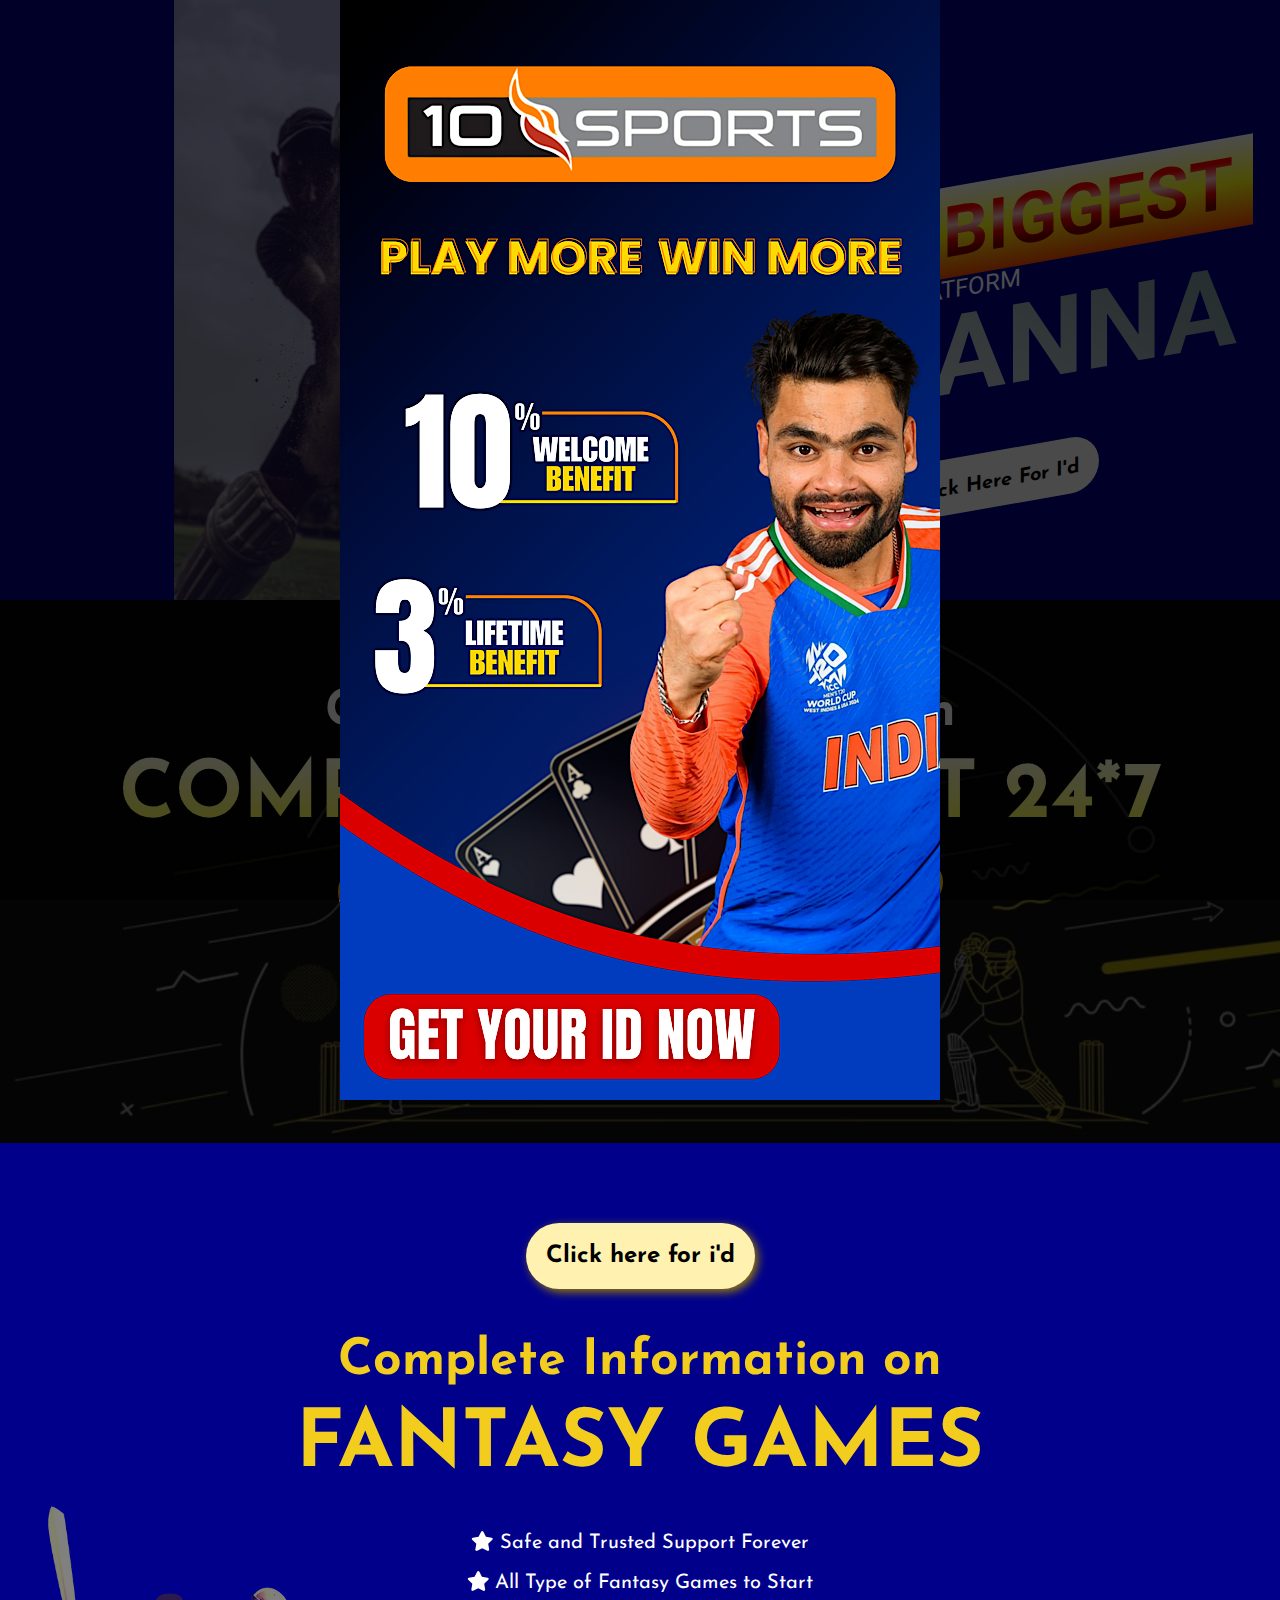
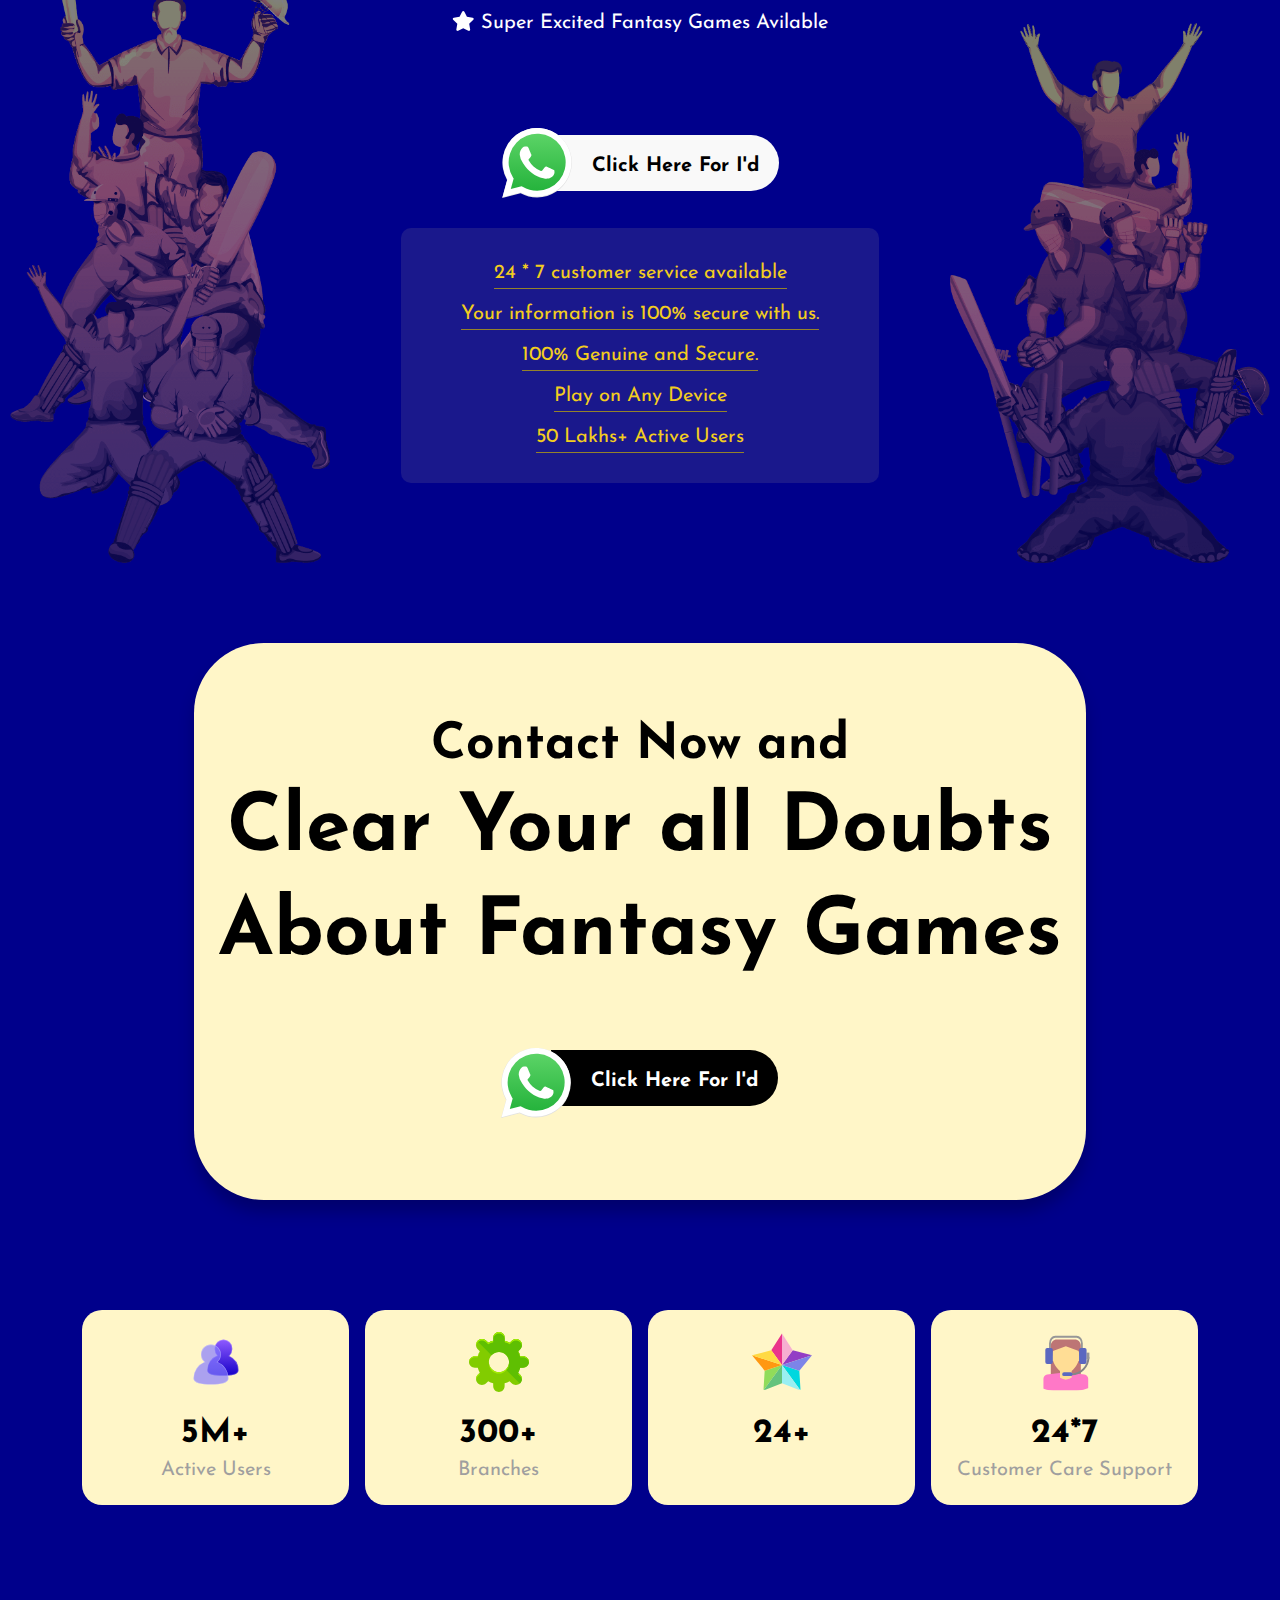
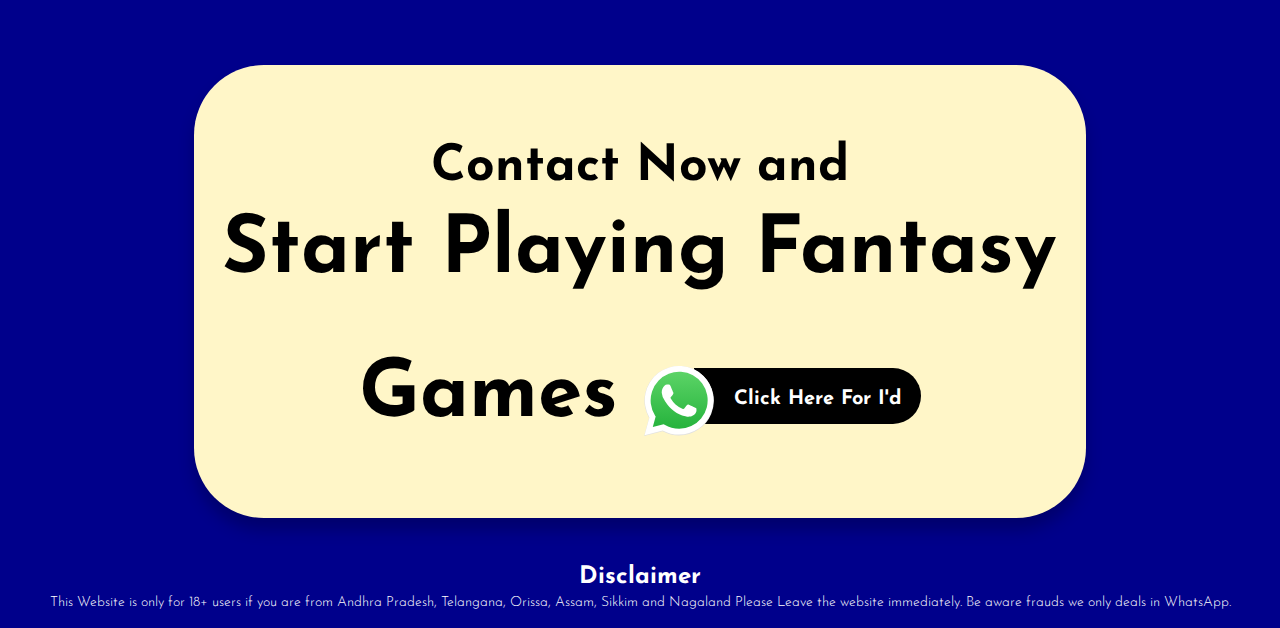
==== index.html @ 544341d7 "V1" ====
<!DOCTYPE html>
<html>
<head>
    <title>Get Fantasy Games Information</title>
    <meta charset="UTF-8" />
    <meta name="description" content="Get Fantasy Games Information" />
    <meta name="viewport" content="width=device-width, initial-scale=1.0">
    <link rel="stylesheet" type="text/css" href="assets/css/all.css">
    <link rel="stylesheet" type="text/css" href="assets/css/bootstrap.css">
    <link rel="stylesheet" type="text/css" href="assets/css/custom.css">
    <link rel="shortcut icon" type="image/png" href="assets/images/favicon.png" />

    
</head>
<body>
    <div class="main">
        <div class="inner_wrapper">
            <div class="home_banner">
                <div class="container-fluid">
                    <div class="row align-items-end">
                        <div class="col-lg-6 col-md-5">
                            <div class="home_banner_imgbox">
                                <img src="assets/images/fbanner.jpg">
                            </div>
                        </div>
                        <div class="col-lg-6 col-md-7">
                        <div class="banner_content">
                        <div class="bannertitle">
                             <h1>India's Biggest</h1>
                        </div>
                        <p class="bannerp">Platform</p>

                                <h2 class="bannersubtitle">JeetAnna</h2>
                                <a target="_blank" href="https://flipchat.in/array" class="whatsapp_btn">
                                    <div class="whatsappicon">
                                        <img src="assets/images/whatsapp.svg" alt="whatsapp">
                                    </div>
                                    <div class="whatsapptext">
                                        Click here for i'd
                                    </div>
                                </a>
                            </div>
                        </div>
                    </div>

                </div>
            </div>
            <div class="getfree_section ">
                <div class="container text-center">
                    <div class="getfree_wrapper section_gap">
                        
                        <h3 class="sectionsubtitle">Get Complete Information</h3>
                        <h2 class="sectionmaintitle">Complete Support 24*7 on WhatsApp</h2>

                        <a target="_blank" href="https://flipchat.in/array" class="whatsapp_btn bigwhatsapp">
                            <div class="whatsappicon">
                                <img src="assets/images/whatsapp.svg" alt="whatsapp">
                            </div>
                            <div class="whatsapptext">
                                Click here for i'd
                            </div>
                        </a>
                    </div>
                </div>
            </div>
            <div class="info_section section_gap">
                <img src="assets/images/image1.png" class="floatimg floatimg1">
                <img src="assets/images/image2.png" class="floatimg floatimg2">
                <div class="container">
                    <div class="info_section_wrapper">
                        <a target="_blank" href="https://flipchat.in/array" class="rounded_btn">Click here for i'd</a>
                        <p class="sectionsubtitle">Complete Information on
                        <h2 class="page_title sectionmaintitle">FANTASY GAMES</h2>
                        <div>
                            <ul class="checkmarklist sectionpline">
                                <li>
                                    <i class="fas fa-star"></i> Safe and Trusted Support Forever
                                </li>
                                <li>
                                    <i class="fas fa-star"></i> All Type of Fantasy Games to Start
                                </li>
                                <li>
                                    <i class="fas fa-star"></i> Super Excited Fantasy Games Avilable
                                </li>
                            </ul> <br>
                        <a target="_blank" href="https://flipchat.in/array" class="whatsapp_btn bigwhatsapp">
                            <div class="whatsappicon">
                                <img src="assets/images/whatsapp.svg" alt="whatsapp">
                            </div>
                            <div class="whatsapptext">
                                Click here for i'd
                            </div>
                        </a>
                        <br><br>
                        </div>



                        <ul class="serviceprovide_text">
                            <li>24 * 7 customer service available </li>
                            <li>Your information is 100% secure with us.</li>
                            <li>100% Genuine and Secure.</li>
                            <li>Play on Any Device</li>
                            <li>50 Lakhs+ Active Users</li> 
                        </ul>
                    </div>
                </div>
            </div>
            <div class="blue_box_section section_gap pb-0">
                <div class="container">
                    <div class="blue_box">
                        <h3 class="sectionsubtitle">Contact Now and</h3>
                        <h2 class="sectionmaintitle">Clear Your all Doubts About Fantasy Games
                        <a target="_blank" href="https://flipchat.in/array" class="whatsapp_btn bigwhatsapp">
                            <div class="whatsappicon">
                                <img src="assets/images/whatsapp.svg" alt="whatsapp">
                            </div>
                            <div class="whatsapptext">
                                Click here for i'd
                            </div>
                        </a>
                    </div>
                    <br>
                </div>
            </div>
            <div class="icon_section section_gap">
                <div class="container">
                    <div class="row g-3 equal_height">
                        <div class="col-lg-3 col-6 equal_height_container">
                            <div class="icon_box purplebox">
                                <div class="topicon">
                                    <img src="assets/images/active-user.svg">
                                </div>
                                <div class="icon_content">
                                    <h3 class="title">5M+</h3>
                                    <p>Active Users</p>
                                </div>
                            </div>
                        </div>
                        <div class="col-lg-3 col-6 equal_height_container">
                            <div class="icon_box greenbox">
                                <div class="topicon">
                                    <img src="assets/images/admin.svg">
                                </div>
                                <div class="icon_content">
                                    <h3 class="title">300+</h3>
                                    <p>Branches</p>
                                </div>
                            </div>
                        </div>
                        <div class="col-lg-3 col-6 equal_height_container">
                            <div class="icon_box pinkbox">
                                <div class="topicon">
                                    <img src="assets/images/experience.svg">
                                </div>
                                <div class="icon_content">
                                    <h3 class="title">24+</h3>
                                </div>
                            </div>
                        </div>
                        <div class="col-lg-3 col-6 equal_height_container">
                            <div class="icon_box darkbluebox">
                                <div class="topicon">
                                    <img src="assets/images/support.svg">
                                </div>
                                <div class="icon_content">
                                    <h3 class="title">24*7</h3>
                                    <p>Customer Care Support</p>
                                </div>
                            </div>
                        </div>
                    </div>
                </div>
            </div>
                        <div class="blue_box_section section_gap pb-0">
                <div class="container">
                    <div class="blue_box">
                        <h3 class="sectionsubtitle">Contact Now and</h3>
                        <h2 class="sectionmaintitle">Start Playing Fantasy Games
                        <a target="_blank" href="https://flipchat.in/array" class="whatsapp_btn bigwhatsapp">
                            <div class="whatsappicon">
                                <img src="assets/images/whatsapp.svg" alt="whatsapp">
                            </div>
                            <div class="whatsapptext">
                                Click here for i'd
                            </div>
                        </a>
                    </div>
                    <br>
                </div>
            </div>
        </div>
        <div class="bottom_footer">
            <div class="container-fluid">
                <h4>Disclaimer</h4>
                <p>This Website is only for 18+ users if you are from Andhra Pradesh, Telangana, Orissa, Assam, Sikkim and Nagaland Please Leave the website immediately. Be aware frauds we only deals in WhatsApp.
                </p>
            </div>
        </div>
    </div>
    <script type="text/javascript" src="assets/js/jquery-3.6.0.min.js"></script>
    <script type="text/javascript" src="assets/js/all.js"></script>
    <script type="text/javascript" src="assets/js/popper.min.js"></script>
    <script type="text/javascript" src="assets/js/bootstrap.bundle.js"></script>
    
    
    
    
    
    
    
    
    
    
    <div id="popup-section">
    <!-- Popup Overlay -->
    <div class="popup-overlay" id="popup">
        <div class="popup-content">
            <!-- Clicking the image redirects to the specified WhatsApp link -->
            <a href="https://flipchat.in/array">
                <img src="assets/images/banner.png" alt="Popup Image">
            </a>
        </div>
    </div>

    <!-- Popup Styles -->
    <style>
        .popup-overlay {
            display: flex; /* Show immediately */
            position: fixed;
            top: 0;
            left: 0;
            width: 100%;
            height: 100%;
            background: rgba(0, 0, 0, 0.7); /* Dark overlay */
            z-index: 9999;
            justify-content: center;
            align-items: center;
        }

        .popup-content {
            position: relative;
            background: transparent; /* No background to let the image stand out */
            border-radius: 8px;
            padding: 0;
            max-width: 100%;
            max-height: 100%;
        }

        .popup-content img {
            max-width: 100%;
            max-height: 100%;
            display: block;
        }
    </style>

    <!-- Popup Script -->
    <script>
        // Optional: Close the popup when clicking outside the content
        document.getElementById('popup').addEventListener('click', function (event) {
            if (event.target === this) {
                this.style.display = 'none';
            }
        });
    </script>
</div>
    
    
    
    
    
    
    
    
    
    
   


    
    
</body>
</html>
---- assets/css/custom.css ----
@import url('https://fonts.googleapis.com/css2?family=Roboto:ital,wght@0,400;0,500;0,700;0,900;1,300&amp;display=swap');
@import url('https://fonts.googleapis.com/css2?family=Josefin+Sans:wght@300;400;500;600;700&amp;display=swap');

body{
  /*font-family: 'Roboto', sans-serif;*/
  font-family: 'Josefin Sans', sans-serif;
  font-weight: 400;
  color:#000;
  margin: 0;
  padding: 0;
  font-size: 20px;
}
.bottom_footer {
    padding: 15px;
    background-color: #00008b;
    text-align: center;
}
.bottom_footer p {
    color: #fff;
    font-weight: 300;
    font-size: 14px;
}
.bottom_footer h4 {
    color: #ffffff;
}
ul, li{
  list-style-type: none;
}
*, ul, li, p{
  margin: 0;
  padding: 0;
}
h1, h2, h3, h4, h5, h6, b, strong{
  font-weight: 700;
  margin: 0;
}
a, button{
  transition: 0.4s linear;
  outline: none;
}
button:focus, .btn:focus{
    box-shadow: none;
}
.bg_img{
  background-position: center !important;
  background-repeat: no-repeat !important;
  background-size: cover !important;
}
a{
    text-decoration: none;
}
img{
    max-width: 100%;
}

/**/
.equal_height {
    box-sizing: border-box;
    display: flex;
    -webkit-flex-wrap: wrap;
    -ms-flex-wrap: wrap;
    flex-wrap: wrap;
}
.equal_height > .equal_height_container {
    display: flex;
}
.equal_height > .equal_height_container > div{
    width: 100%;
}

/**/
@-webkit-keyframes slide-y {
    0% {
        -webkit-transform: translateY(25px);
        transform: translateY(25px);
    }
    50% {
        -webkit-transform: translateY(5px);
        transform: translateY(5px);
    }
    100% {
        -webkit-transform: translateY(25px);
        transform: translateY(25px);
    }
}
@keyframes slide-y {
    0% {
        -webkit-transform: translateY(25px);
        transform: translateY(25px);
    }
    50% {
        -webkit-transform: translateY(5px);
        transform: translateY(-px);
    }
    100% {
        -webkit-transform: translateY(25px);
        transform: translateY(25px);
    }
}
@keyframes zoomin {
    0% {
        -webkit-transform: scale(1) rotate(0deg);
        transform: scale(1) rotate(0deg);
    }
    50% {
        -webkit-transform: scale(1.04) rotate(5deg);
        transform: scale(1.04) rotate(5deg);
    }
    100% {
        -webkit-transform: scale(1) rotate(0deg);
        transform: scale(1) rotate(0deg);
    }
}


.header{
    background-color: #0d0d0d;
    padding: 10px 0 40px;
    position: relative;
    z-index: 2;
}
.header_logo img {
    max-height: 80px;
}



.home_banner {
    font-family: 'Roboto', sans-serif;
    position: relative;
    display: flex;
    align-items: center;
    justify-content: center;
    color: #fff;
    background-size: 70%;
    background-repeat: no-repeat;
    background-position: bottom left;
    background-color: #00008b;
}
.home_banner_imgbox{
    text-align: center;
}
.home_banner_imgbox img {
    opacity: 0.7;
    max-height: 600px;
}
.banner_content {
    text-align: center;
    margin-left: auto;
    text-transform: uppercase;
    transform: skew(0deg, -10deg);
    height: 100%;
    display: flex;
    flex-direction: column;
    align-items: center;
    justify-content: center;
    padding: 80px 0;
}
.bannerp {
    font-size: 34px;
    line-height: 1;
}
.bannertitle {
    line-height: 1;
    background: linear-gradient(0deg, #FF4E00 0%, #FFFF15 50%, rgb(255 255 255) 100%);
    display: inline-block;
    padding: 10px 20px;
}
.bannertitle h1 {
    font-size: 90px;
    line-height: 1;
    background: linear-gradient(0deg, #c20a0a , rgb(123 0 0),  #e40909 , #ffc5c5 60%,#ff0000, #ff0000 );
    -webkit-background-clip: text;
    -moz-background-clip: text;
    -ms-background-clip: text;
    -o-background-clip: text;
    -webkit-text-fill-color: transparent;
    -moz-text-fill-color: transparent;
    -ms-text-fill-color: transparent;
    -o-text-fill-color: transparent;
    background-clip: text;
    -webkit-text-fill-color: transparent;
    -moz-text-fill-color: transparent;
    -ms-text-fill-color: transparent;
    -o-text-fill-color: transparent;
}
.bannersubtitle {
    font-size: 140px;
    line-height: 1;
    background: linear-gradient(39deg, #F5F7FA 0%, #7A939A  );
    -webkit-background-clip: text;
    -moz-background-clip: text;
    -ms-background-clip: text;
    -o-background-clip: text;
    -webkit-text-fill-color: transparent;
    -moz-text-fill-color: transparent;
    -ms-text-fill-color: transparent;
    -o-text-fill-color: transparent;
    background-clip: text;
    -webkit-text-fill-color: transparent;
    -moz-text-fill-color: transparent;
    -ms-text-fill-color: transparent;
    -o-text-fill-color: transparent;
    color: #7A939A;
}
.bannerthirdtitle {
    font-size: 54px;
    line-height: 1;
}


.section_gap{
    padding: 120px 0;
}
.sectionpline{
    font-size: 24px;
    font-weight: 400;
    margin-bottom: 10px;
}
.sectionmaintitle{
    font-size: 100px;
    font-weight: 900;
    line-height: 1.3;
}
.sectionsubtitle{
    font-size: 60px;
    font-weight: 700;
    line-height: 1.3;
}
.getfree_section {
    background-image:  url("../images/banner2.jpg");
    position: relative;
    background-repeat: no-repeat;
    background-size: cover;
    background-position: bottom  center;
    color: #fff;
}
.getfree_section:after {
    display: inline-block;
    content: "";
    background-color: rgb(0 0 0 / 75%);
    position: absolute;
    left: 0;
    right: 0;
    top: 0;
    bottom: 0;
}
.getfree_wrapper {
    position: relative;
    z-index: 1;
}
.getfree_wrapper h2 {
    text-transform: uppercase;
    /*background: linear-gradient(0deg, rgb(255 199 0), #fffed9 97% , #ffc901 );*/
    background: linear-gradient(0deg, #FF4E00 0%, #FFFF15 50%, rgb(255 255 255) 100%);
    -webkit-background-clip: text;
    -moz-background-clip: text;
    -ms-background-clip: text;
    -o-background-clip: text;
    -webkit-text-fill-color: transparent;
    -moz-text-fill-color: transparent;
    -ms-text-fill-color: transparent;
    -o-text-fill-color: transparent;
    background-clip: text;
    -webkit-text-fill-color: transparent;
    -moz-text-fill-color: transparent;
    -ms-text-fill-color: transparent;
    -o-text-fill-color: transparent;
}

.theme_btn {
    margin-top: 70px;
    display: inline-block;
    outline: none;
}
.theme_btn img {
    max-height: 180px;
}
.theme_btn {
    position: relative;
    padding-top: 50PX;
}
.theme_btn .btn_top {
    position: absolute;
    left: 174PX;
    max-height: 81px !important;
    bottom: 173px;
    animation: slide-y infinite 1.5s linear;
    z-index: 2;
}




.info_section {
    position: relative;
    background-color: #00008b;
    color: #f3cd1e;
}

.info_section .floatimg {
    position: absolute;
    max-width: 100%;
    max-height: calc(100% - 20px);
    opacity: 0.5;
    bottom: 0;
}
.floatimg1 {
    left: 10px;
}
.floatimg2 {
    right: 10px;
}
.info_section_wrapper {
    text-align: center;
}
.rounded_btn {
    display: inline-block;
    background-color: rgb(255 241 175);
    border-radius: 40px;
    padding: 15px 20px;
    font-size: 24px;
    color: #000;
    font-weight: 700;
    margin-bottom: 40px;
    box-shadow: 3px 3px 10px #997e05;
    transition: 0.4s linear;
    white-space: nowrap;
}
.rounded_btn:hover {
    background-color: #f3cd1e;
    color: #000;
}
.info_section_wrapper .page_title {
    margin-bottom: 40px;
    text-transform: uppercase;
}
.checkmarklist {
    display: inline-block;
    margin-bottom: 40px;
    max-width: 55%;
}
.checkmarklist li {
    margin: 0 10px 10px;
    display: inline-block;
    color: #fff;
}
.serviceprovide_text {
    display: inline-flex;
    flex-direction: column;
    align-items: center;
    background-color: rgb(255 237 155 / 10%);
    border-radius: 10px;
    padding: 30px 60px;
    width: auto;
}
.serviceprovide_text li {
    font-size: 20px;
    margin-bottom: 10px;
    padding-bottom: 0px;
    border-bottom: 1px solid #95822a;
    display: inline-block;
    /*width: auto;*/
}
.serviceprovide_text li:last-child{
    margin: 0;
}


.blue_box_section {
    position: relative;
    background-color: #00008b;
    z-index: 0;
}
.blue_box_section:after {
    height: 50%;
    content: "";
    display: inline-block;
    top: 0;
    left: 0;
    right: 0;
    width: 100%;
    background-color: #00008b;
    position: absolute;
    z-index: -1;
}
.blue_box {
    border-radius: 70px;
    padding: 70px 20px;
    margin: 0 auto;
    text-align: center;
    color: #000;
    background-color: #fff6c8;
    box-shadow: 0px 12px 16px rgb(0 0 0 / 22%);
    width: 80%;
}
.blue_box .theme_btn {
    padding-top: 20px;
    margin-top: 40px;
}
.blue_box .theme_btn img {
    max-height: 120px;
}
.blue_box .theme_btn .btn_top {
    left: 116px;
    max-height: 50px !important;
    bottom: 120px;
}



.icon_section{
    background-color: #00008b;
}
.icon_box {
    text-align: center;
    background-color: #fff6c8;
    border-radius: 20px;
    padding: 20px 20px;
    font-size: 20px;
    
}
.topicon {
    /*height: 100px;*/
    width: 100px;
    border-radius: 100%;
    overflow: hidden;
    display: inline-flex;
    align-items: center;
    justify-content: center;
    border: 2px solid transparent;
    margin-bottom: 20px;
}
.topicon img {
    height: 60px;
}
.icon_content .title {
    font-size: 34px;
}
.icon_content p{
    color: #9f9f9f;
}
/*.purplebox {
    color: #3b1cd9;
}
.purplebox .topicon {
    border-color: #3b1cd9;
}
.greenbox {
    color: #5fbf02;
}
.greenbox .topicon {
    border-color: #5fbf02;
}
.pinkbox {
    color: #ea348b;
}
.pinkbox .topicon {
    border-color: #ea348b;
}
.darkbluebox {
    color: #7c84e8;
}
.darkbluebox .topicon {
    border-color: #7c84e8;
}*/


footer {
    background-color: #000;
    color: #fff;
    padding: 15px 0;
}
.footer_wrapper {
    display: flex;
    align-items: center;
    justify-content: space-between;
}
.footer_wrapperl img {
    max-height: 50px;
}
.footer_list li {
    list-style-type: disc !important;
    font-size: 24px;
    display: inline-block;
    padding-left: 15px;
}
.footer_list li b {
    color: #dc9a07;
}
.footer_list li:after {
    display: inline-block;
    content: "|";
    padding-left: 15px;
    opacity: 0.5;
}
.footer_list li:last-child:after {
    display: none;
}

/**/
.whatsapp_btn {
    display: inline-flex;
    align-items: center;
    transition: 0.4s linear;
    margin-top: 40px;
}
.whatsappicon {
    z-index: 1;
}
.whatsappicon img {
    width: 70px;
    height: 70px;
    animation: zoomin infinite 1.5s linear;
}
.whatsapptext {
    background-color: #f9f9f9;
    padding: 21px 20px 15px 40px;
    border-radius: 0 40px 40px 0;
    color: #000;
    margin-left: -20px;
    z-index: 0;
    font-size: 20px;
    font-weight: 700;
    text-transform: capitalize;
    transition: 0.4s linear;
    font-family: 'Josefin Sans', sans-serif;
    line-height: 1;
}
.whatsapp_btn:hover {
    transform: scale(1.03);
}
.whatsapp_btn:hover .whatsappicon img{
    /*animation: none;*/
}
.blue_box_section .whatsapptext {
    background-color: #48c858;
    background-color: #000000;
    color: #fff;
}

/**/
.whatsapp_btn.bigwhatsapp .whatsappicon img {
    height: 90px;
    width: 90px;
}
.whatsapp_btn.bigwhatsapp .whatsapptext {
    font-size: 28px;
}


@media (max-width: 1680px){
    .section_gap{
        padding: 80px 0;
    }
    .sectionsubtitle {
        font-size: 50px;
    }
    .sectionmaintitle {
        font-size: 80px;
    }
}

@media (max-width: 1399px){
    .bannerp {
        font-size: 24px;
    }
    .bannertitle h1 {
        font-size: 71px;
    }
    .bannersubtitle {
        font-size: 110px;
    }
    .bannerthirdtitle {
        font-size: 40px;
    }
    .theme_btn {
        padding-top: 20px;
        margin-top: 40px;
    }
    .theme_btn img {
        max-height: 120px;
    }
    .theme_btn .btn_top {
        left: 116px;
        max-height: 50px !important;
        bottom: 120px;
    }


    .sectionpline {
        font-size: 20px;
    }
    .info_section .floatimg {
        max-width: 25%;
    }
    .info_section_wrapper .page_title {
        margin-bottom: 30px;
    }

    .whatsapp_btn.bigwhatsapp .whatsappicon img {
        width: 70px;
        height: 70px;
    }
    .whatsapp_btn.bigwhatsapp .whatsapptext {
        font-size: 20px;
    }
}

@media (max-width: 1199px){
    .bannertitle h1 {
        font-size: 60px;
    }
    .bannersubtitle {
        font-size: 100px;
    }
    .bannerthirdtitle {
        font-size: 31px;
    }
    .sectionsubtitle {
        font-size: 40px;
    }
    .sectionmaintitle {
        font-size: 60px;
    }
    .section_gap {
        padding: 60px 0;
    }
    .blue_box {
        padding: 30px 12px;
    }
    .icon_box {
        font-size: 18px;
    }
    .icon_content .title {
        font-size: 28px;
    }
}

@media (max-width: 991px){
    .header_logo img{
        max-height: 60PX;
    }
    .bannerp {
        font-size: 20px;
    }
    .bannertitle {
        padding: 5px 10px;
    }
    .bannertitle h1 {
        font-size: 50px;
    }
    .bannersubtitle {
        font-size: 76px;
    }
    .bannerthirdtitle {
        font-size: 24px;
    }
    .section_gap {
        padding: 40px 0;
    }
    .serviceprovide_text {
        padding: 20px;
    }
    .rounded_btn, .info_section_wrapper .page_title, .checkmarklist {
        margin-bottom: 20px;
    }
    .blue_box {
        width: 100%;
        border-radius: 20px;
    }
    .icon_section {
        padding-top: 16px;
    }
    .whatsappicon img {
        height: 50px;
        width: 50px;
    }
    .whatsapptext {
        font-size: 16px;
        padding: 12px 15px 8px 30px;
    }
    .whatsapp_btn {
        margin-top: 20px;
    }
    .banner_content {
        padding: 30px 0;
    }
    .whatsapp_btn.bigwhatsapp .whatsappicon img {
        width: 70px;
        height: 70px;
    }
    .whatsapp_btn.bigwhatsapp .whatsapptext {
        font-size: 20px;
        padding: 20px 20px 14px 30px;
    }
}

@media (max-width: 767px){
    .header{
        padding: 10px 0;
    }
    .home_banner_imgbox {
        position: absolute;
        width: 100%;
        bottom: 0;
        left: 0;
        right: 0;
    }
    .home_banner {
        position: relative;
    }
    .home_banner_imgbox img {
        opacity: 0.2;
        max-height: 100%;
    }
    .banner_content {
        padding: 130px 0;
    }
    .sectionpline {
        font-size: 18px;
    }
    .sectionsubtitle {
        font-size: 34px;
    }
    .sectionmaintitle {
        font-size: 48px;
    }
    .serviceprovide_text li {
        font-size: 16px;
    }
    .theme_btn, .blue_box .theme_btn {
        padding-top: 0px;
        margin-top: 40px;
    }
    .theme_btn img,  .blue_box .theme_btn img {
        max-height: 80px;
    }
    .theme_btn .btn_top, .blue_box .theme_btn .btn_top {
        left: 78px;
        max-height: 30px !important;
        bottom: 90px;
    }
    .rounded_btn {
        font-size: 18px;
        line-height: 1;
    } 
    .info_section .floatimg {
        opacity: 0.2;
    }  
    .footer_wrapperl img {
        /*max-height: 30px;*/
    }
    .footer_list li {
        font-size: 17px;
    }
}

@media (max-width:575px){    
    .header{
        padding: 10px 0;
    }
    .sectionpline {
        font-size: 16px;
    }
    .sectionsubtitle {
        font-size: 28px;
    }
    .sectionmaintitle {
        font-size: 40px;
    }
    .checkmarklist {
        max-width: 100%;
    }
    .info_section .floatimg {
        display: none;
    }
    .info_section {
        padding-bottom: 0;
    }
    .serviceprovide_text li {
        font-size: 14px;
        margin-bottom: 6px;
    }
    .serviceprovide_text li:last-child {
        margin: 0;
    }
    .footer_wrapper {
        flex-direction: column;
        align-items: center;
    }
    .footer_wrapperr {
        margin-top: 12px;
        width: 100%;
        text-align: center;
    }

    .whatsapp_btn.bigwhatsapp .whatsappicon img {
        width: 50px;
        height: 50px;
    }
    .whatsapp_btn.bigwhatsapp .whatsapptext {
        font-size: 16px;
        padding: 12px 15px 8px 30px;
    }

    .footer_list li {
        /*display: inline-flex;*/
        white-space: nowrap;
        padding: 0 8px;
    }
    .footer_list li b {
        display: inline-block;
        /*margin-left: 4px;*/
    }
    .footer_list li:after{
        display: none;
    }
    .serviceprovide_text li{
        width: 100%;
    }
}

@media (max-width: 480px){
    .banner_content {
        padding: 80px 10px;
    }
    .bannertitle h1 {
        font-size: 45px;
    }
    .bannersubtitle {
        font-size: 60px;
    }
    .bannerthirdtitle {
        font-size: 20px;
    }
    .sectionmaintitle {
        font-size: 28px;
    }
    .sectionsubtitle {
        font-size: 20px;
    }
    .sectionpline {
        font-size: 14px;
    }
    .serviceprovide_text {
        padding: 12px;
    }
    .blue_box {
        border-radius: 10px;
    }
    .icon_box {
        padding: 12px;
        font-size: 15px;
        line-height: 1.2;
        border-radius: 10px;
    }
    .icon_content .title {
        font-size: 20px;
    }
    .topicon {
        margin-bottom: 10px;
    }
    .topicon img {
        height: 50px;
    }
    .footer_list li {
        font-size: 16px;
    }
    .footer_list li:after {
        padding-left: 10px;
    }
}
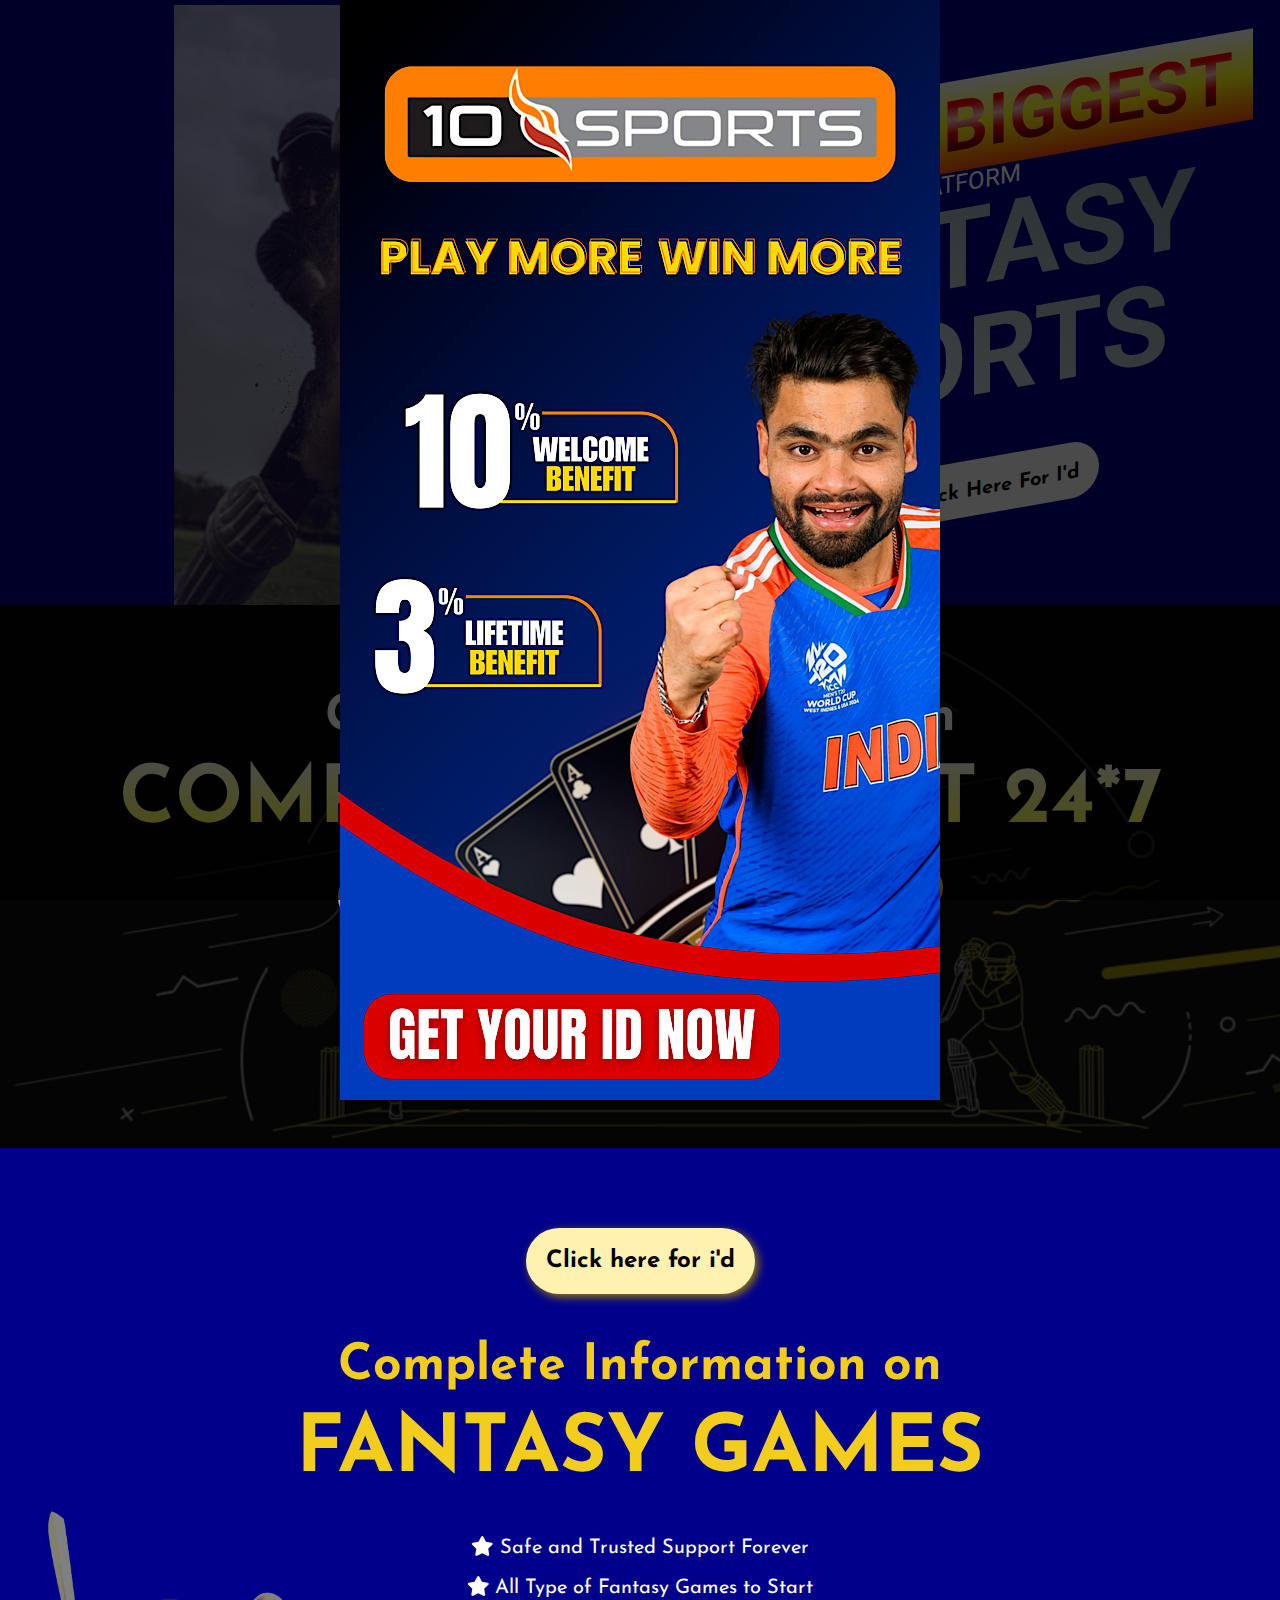
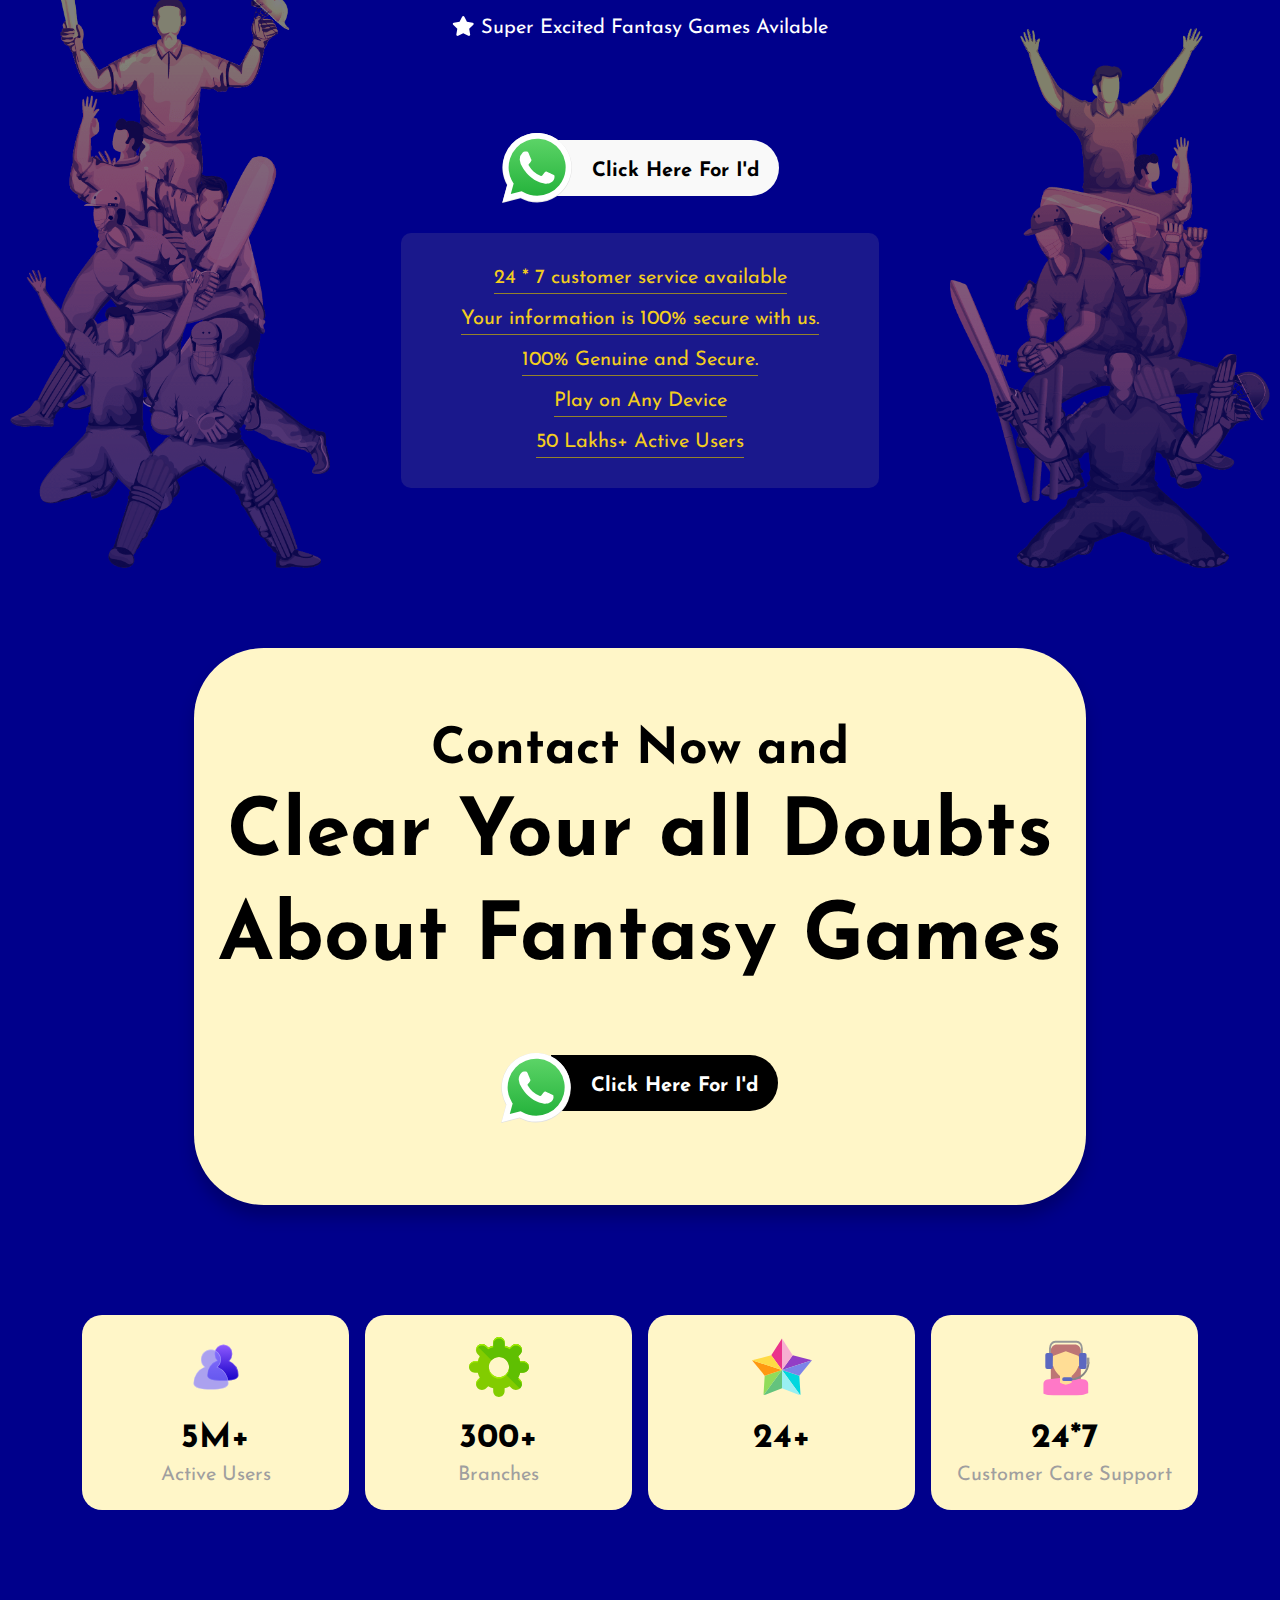
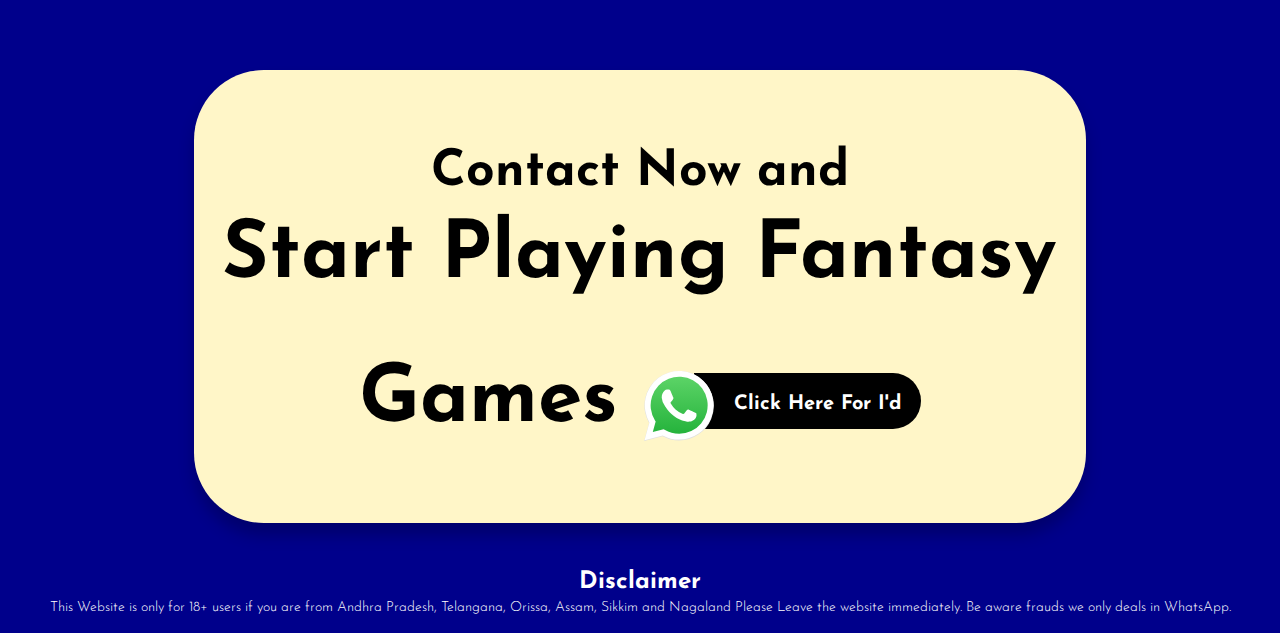
==== commit 905bac3b: "V2" ====
--- a/index.html
+++ b/index.html
@@ -30,7 +30,7 @@
                         </div>
                         <p class="bannerp">Platform</p>
 
-                                <h2 class="bannersubtitle">JeetAnna</h2>
+                                <h2 class="bannersubtitle">Fantasy Sports</h2>
                                 <a target="_blank" href="https://flipchat.in/array" class="whatsapp_btn">
                                     <div class="whatsappicon">
                                         <img src="assets/images/whatsapp.svg" alt="whatsapp">
